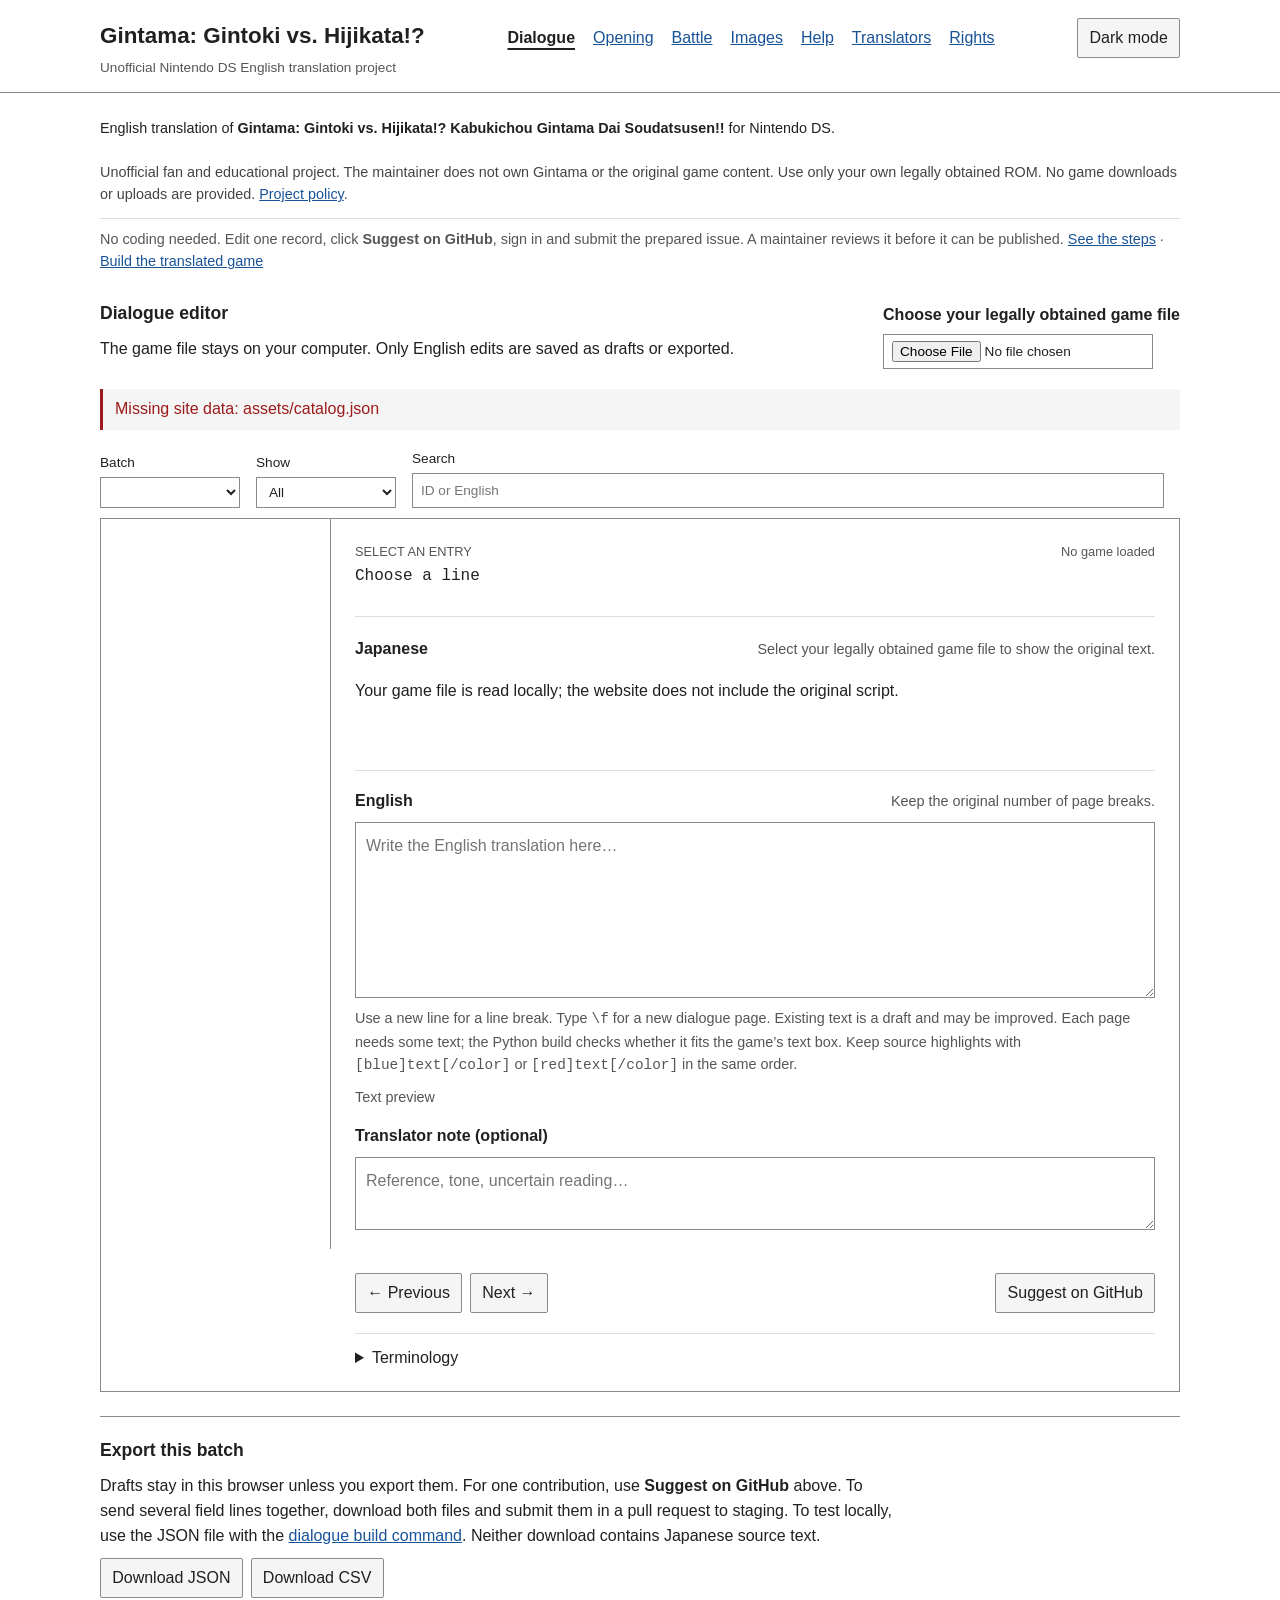
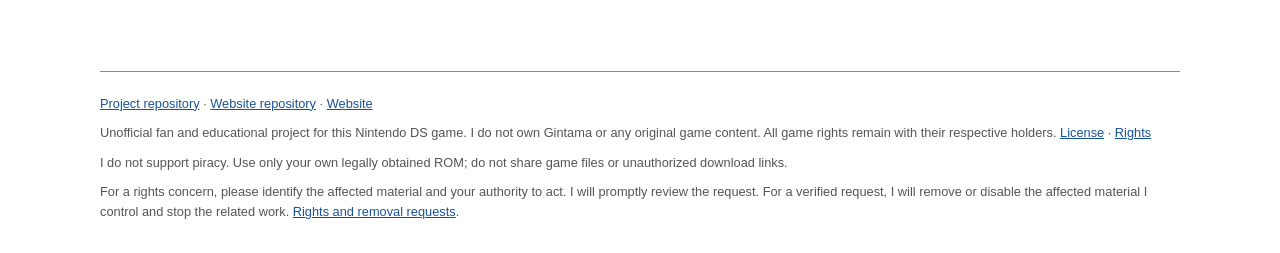
==== web/index.html @ 5466171d "Initial project files" ====
<!doctype html>
<html lang="en">
  <head>
    <meta charset="utf-8" />
    <meta name="viewport" content="width=device-width, initial-scale=1" />
    <meta name="referrer" content="no-referrer" />
    <meta
      http-equiv="Content-Security-Policy"
      content="default-src 'none'; script-src 'self'; style-src 'self'; connect-src 'self'; img-src 'self'; font-src 'self'; object-src 'none'; base-uri 'none'; form-action 'none'"
    />
    <meta name="description" content="Unofficial English fan translation dialogue editor for Gintama: Gintoki vs. Hijikata!? Not affiliated with the rights holders. Supply your own legally obtained ROM." />
    <title>Unofficial Dialogue editor · Gintama: Gintoki vs. Hijikata!? Kabukichou Gintama Dai Soudatsusen!! · Nintendo DS</title>
    <link rel="stylesheet" href="style.css" />
    <script type="module" src="theme.mjs"></script>
    <script type="module" src="app.mjs"></script>
  </head>
  <body>
    <a class="skip-link" href="#main">Skip to content</a>
    <header class="top">
      <div class="shell top-inner">
        <div class="project-heading">
          <h1>Gintama: Gintoki vs. Hijikata!?</h1>
          <p class="project-subtitle">Unofficial Nintendo DS English translation project</p>
        </div>
        <nav aria-label="Main">
          <a href="index.html" aria-current="page">Dialogue</a><a href="cutscenes.html">Opening</a><a href="battle.html">Battle</a><a href="graphics.html">Images</a
          ><a href="guide.html">Help</a><a href="https://github.com/zthegin/Gintama---Gintoki-vs-Hijikata-game-english-translation/blob/main/TRANSLATORS.md">Translators</a><a href="rights.html">Rights</a>
        </nav>
        <button id="theme-toggle" class="theme-toggle" type="button" aria-pressed="false" title="Toggle dark mode" hidden>Dark mode</button>
      </div>
    </header>
    <main id="main" class="shell">
      <p class="game-title">
        English translation of <strong>Gintama: Gintoki vs. Hijikata!? Kabukichou Gintama Dai Soudatsusen!!</strong> for Nintendo DS.
      </p>
      <p class="project-note">
        Unofficial fan and educational project. The maintainer does not own Gintama or the original
        game content. Use only your own legally obtained ROM. No game downloads or uploads are
        provided. <a href="rights.html">Project policy</a>.
      </p>
      <p class="hint">
        No coding needed. Edit one record, click <strong>Suggest on GitHub</strong>,
        sign in and submit the prepared issue. A maintainer reviews it before it
        can be published. <a href="guide.html">See the steps</a> ·
        <a href="install.html">Build the translated game</a>
      </p>
      <section class="welcome">
        <div>
          <h2>Dialogue editor</h2>
          <p>
            The game file stays on your computer. Only English edits are saved as drafts or
            exported.
          </p>
        </div>
        <label class="filebutton"
          >Choose your legally obtained game file
          <input
            type="file"
            id="rom"
            accept=".nds,.srl,.msb"
            aria-label="Choose your legally obtained NDS ROM or extracted MSB"
        /></label>
      </section>
      <p role="status" id="status" class="status">Loading translation index…</p>
      <section class="toolbar" aria-label="Translation navigation">
        <label
          >Batch
          <select id="batch" aria-label="Choose translation batch"></select
        ></label>
        <label
          >Show
          <select id="filter">
            <option value="all">All</option>
            <option value="open">Untranslated</option>
            <option value="draft">My drafts</option>
            <option value="existing">Existing English</option>
          </select></label
        >
        <label class="search"
          >Search <input id="search" placeholder="ID or English" aria-label="Search batch"
        /></label>
        <span id="progress"></span>
      </section>
      <section class="workspace" aria-label="Dialogue editor">
        <nav class="entries" aria-label="Entries in selected batch"><ol id="entries"></ol></nav>
        <article class="editor">
          <div class="entry-heading">
            <div>
              <span class="eyebrow" id="entry-count">SELECT AN ENTRY</span>
              <h2 id="entry-id">Choose a line</h2>
            </div>
            <span id="decode" class="pill">No game loaded</span>
          </div>
          <div class="source">
            <div class="field-heading">
              <strong>Japanese</strong
              ><small id="source-note"
                >Select your legally obtained game file to show the original text.</small
              >
            </div>
            <pre lang="ja" id="japanese">
Your game file is read locally; the website does not include the original script.</pre
            >
          </div>
          <div class="field-heading">
            <label for="english"><strong>English</strong></label
            ><small id="pages">Keep the original number of page breaks.</small>
          </div>
          <textarea
            id="english"
            rows="6"
            spellcheck="true"
            placeholder="Write the English translation here…"
          ></textarea>
          <p class="hint">
            Use a new line for a line break. Type <code>\f</code> for a new dialogue page. Existing
            text is a draft and may be improved. Each page needs some text; the Python build checks
            whether it fits the game’s text box. Keep source highlights with
            <code>[blue]text[/color]</code> or <code>[red]text[/color]</code> in the same order.
          </p>
          <p class="hint">Text preview</p>
          <pre id="english-preview" aria-label="English text preview"></pre>
          <label for="note" class="field-heading"
            ><strong>Translator note (optional)</strong></label
          >
          <textarea id="note" rows="2" placeholder="Reference, tone, uncertain reading…"></textarea>
          <p id="record-status" class="record-status" role="status"></p>
          <div class="actions">
            <button id="previous" type="button">← Previous</button
            ><button id="next" type="button">Next →</button
            ><button id="issue" type="button">Suggest on GitHub</button>
          </div>
          <details class="glossary">
            <summary>Terminology</summary>
            <input
              id="term-search"
              placeholder="Find a name or term"
              aria-label="Search glossary"
            />
            <div id="term-results"></div>
          </details>
        </article>
      </section>
      <section class="export">
        <div>
          <h2>Export this batch</h2>
          <p>
            Drafts stay in this browser unless you export them. For one
            contribution, use <strong>Suggest on GitHub</strong> above. To send
            several field lines together, download both files and submit them in
            a pull request to staging. To test locally, use the JSON file with the
            <a href="install.html#apply-your-own-dialogue-edits">dialogue build command</a>.
            Neither download contains Japanese source text.
          </p>
        </div>
        <div class="export-actions">
          <button id="download-json" type="button">Download JSON</button
          ><button id="download-csv" type="button">Download CSV</button>
        </div>
        <p id="export-status" role="status"></p>
      </section>
      <footer>
        <p class="project-links">
          <a
            href="https://github.com/zthegin/Gintama---Gintoki-vs-Hijikata-game-english-translation"
            >Project repository</a
          >
          · <a href="https://github.com/zthegin/zthegin.github.io">Website repository</a> ·
          <a href="https://zthegin.github.io/">Website</a>
        </p>
        <p>
          Unofficial fan and educational project for this Nintendo DS game. I do not own
          Gintama or any original game content. All game rights remain with their respective
          holders. <a href="LICENSE">License</a> · <a href="rights.html">Rights</a>
        </p>
        <p>
          I do not support piracy. Use only your own legally obtained ROM; do not share
          game files or unauthorized download links.
        </p>
        <p>
          For a rights concern, please identify the affected material and your authority to act. I will promptly review the request. For a verified request, I will remove or disable the affected material I control and stop the related work.
          <a href="rights.html">Rights and removal requests</a>.
        </p>
      </footer>
    </main>
  </body>
</html>
---- web/style.css ----
:root {
  color-scheme: light;
  --page: #fff;
  --text: #202020;
  --note: #444;
  --muted: #555;
  --disabled: #777;
  --border: #8a8a8a;
  --soft-border: #ddd;
  --surface: #f5f5f5;
  --hover: #e9e9e9;
  --selected: #e8eef5;
  --link: #185397;
  --focus: #2463a5;
  --error: #9b1b1b;

  font:
    16px/1.55 Arial,
    Helvetica,
    sans-serif;
  color: var(--text);
  background: var(--page);
}
* {
  box-sizing: border-box;
}
body {
  margin: 0;
}
a {
  color: var(--link);
}
a:hover {
  text-decoration: none;
}
button,
input,
select,
textarea {
  font: inherit;
}
button,
select {
  cursor: pointer;
}
button {
  padding: 0.4rem 0.7rem;
  border: 1px solid var(--border);
  background: var(--surface);
  color: var(--text);
  border-radius: 2px;
}
button:hover {
  background: var(--hover);
}
button:disabled {
  color: var(--disabled);
  cursor: default;
}
:focus-visible {
  outline: 2px solid var(--focus);
  outline-offset: 2px;
}
.shell {
  max-width: 1120px;
  margin: 0 auto;
  padding: 0 20px;
}
.top {
  border-bottom: 1px solid var(--border);
}
.top-inner {
  display: flex;
  gap: 16px;
  flex-wrap: wrap;
  align-items: baseline;
  justify-content: space-between;
  padding-top: 18px;
  padding-bottom: 14px;
}
h1 {
  font-size: 1.4rem;
  font-weight: 600;
  margin: 0;
}
h2 {
  font-size: 1.1rem;
  margin: 0 0 0.6rem;
}
p {
  margin: 0.6rem 0;
}
.project-heading {
  min-width: 0;
  max-width: 650px;
  overflow-wrap: anywhere;
}
.project-subtitle {
  margin: 4px 0 0;
  font-size: 0.85rem;
  color: var(--muted);
}
.game-title {
  padding-top: 14px;
  font-size: 0.9rem;
  overflow-wrap: anywhere;
}
.top nav {
  display: flex;
  gap: 18px;
  flex-wrap: wrap;
}
.eyebrow {
  font-size: 0.8rem;
  color: var(--muted);
}
.welcome {
  display: flex;
  align-items: center;
  justify-content: space-between;
  gap: 24px;
  padding: 18px 0 8px;
}
.welcome p {
  max-width: 720px;
}
.filebutton {
  display: block;
  font-weight: 600;
}
.filebutton input {
  display: block;
  max-width: 270px;
  margin-top: 7px;
  font-size: 0.85rem;
  font-weight: 400;
}
.status {
  border-left: 3px solid #888;
  padding: 8px 12px;
  background: var(--surface);
}
.error {
  color: var(--error);
}
.status.error {
  border-color: var(--error);
}
.toolbar {
  display: flex;
  gap: 16px;
  flex-wrap: wrap;
  align-items: end;
  margin: 18px 0 10px;
}
.toolbar label {
  display: flex;
  flex-direction: column;
  gap: 4px;
  font-size: 0.85rem;
}
input,
select,
textarea {
  border: 1px solid var(--border);
  padding: 6px 8px;
  background: var(--page);
  color: var(--text);
  border-radius: 0;
}
.toolbar .search {
  flex: 1 1 12rem;
}
.toolbar select {
  min-width: 140px;
}
#progress {
  color: var(--muted);
  font-size: 0.8rem;
}
.workspace {
  display: grid;
  grid-template-columns: 230px minmax(0, 1fr);
  border: 1px solid var(--border);
  min-height: 560px;
}
.entries {
  border-right: 1px solid var(--border);
  max-height: 730px;
  overflow-y: auto;
}
.entries ol {
  list-style: none;
  padding: 0;
  margin: 0;
}
.entries button {
  border: 0;
  border-bottom: 1px solid var(--soft-border);
  border-radius: 0;
  background: var(--page);
  width: 100%;
  text-align: left;
  padding: 9px 12px;
  overflow-wrap: anywhere;
}
.entries button.active {
  background: var(--selected);
  box-shadow: inset 3px 0 var(--link);
}
.entries small {
  display: block;
  color: var(--muted);
  font-size: 0.75rem;
}
.editor {
  padding: 20px 24px;
  min-width: 0;
}
.entry-heading {
  display: flex;
  align-items: baseline;
  justify-content: space-between;
  gap: 10px;
  margin-bottom: 18px;
}
.entry-heading h2,
#entry-id {
  font:
    1rem/1.5 ui-monospace,
    Consolas,
    monospace;
  overflow-wrap: anywhere;
}
.pill {
  font-size: 0.8rem;
  color: var(--muted);
}
.source {
  border-top: 1px solid var(--soft-border);
  border-bottom: 1px solid var(--soft-border);
  padding: 12px 0;
  margin-bottom: 18px;
}
.field-heading {
  display: flex;
  align-items: baseline;
  justify-content: space-between;
  gap: 12px;
  margin: 8px 0;
}
.field-heading small,
.hint {
  font-size: 0.9rem;
  color: var(--muted);
}
.source pre {
  white-space: pre-wrap;
  overflow-wrap: anywhere;
  min-height: 65px;
  font: 1rem/1.8 sans-serif;
}
.editor textarea {
  display: block;
  width: 100%;
  line-height: 1.6;
  resize: vertical;
  padding: 10px;
}
.record-status {
  font-size: 0.85rem;
  min-height: 24px;
}
.actions,
.export-actions {
  display: flex;
  flex-wrap: wrap;
  gap: 8px;
}
.actions #issue {
  margin-left: auto;
}
.glossary {
  border-top: 1px solid var(--soft-border);
  margin-top: 20px;
  padding-top: 12px;
}
summary {
  cursor: pointer;
}
.glossary input {
  width: 100%;
}
#term-results {
  max-height: 230px;
  overflow: auto;
  font-size: 0.9rem;
}
#term-results p {
  border-bottom: 1px solid var(--soft-border);
  padding-bottom: 6px;
}
.export {
  border-top: 1px solid var(--border);
  padding: 20px 0 12px;
  margin-top: 24px;
}
.export p {
  max-width: 800px;
}
#export-status {
  min-height: 22px;
  font-size: 0.85rem;
}
footer {
  border-top: 1px solid var(--border);
  margin-top: 20px;
  padding: 12px 0 24px;
  color: var(--muted);
  font-size: 0.8rem;
}
.prose {
  max-width: 780px;
  padding-top: 24px;
}
.prose h2 {
  margin-top: 24px;
}
.prose li {
  margin: 0.4rem 0;
}
.preview-pair {
  display: flex;
  flex-wrap: wrap;
  gap: 32px;
  margin: 14px 0;
}
figure {
  margin: 0;
}
figcaption {
  font-size: 0.85rem;
  margin-bottom: 6px;
}
canvas {
  display: block;
  height: auto;
  background: #242424;
  image-rendering: pixelated;
  max-width: 100%;
}
.native-note {
  font-size: 0.8rem;
  color: var(--muted);
}
@media (max-width: 760px) {
  .shell {
    padding: 0 12px;
  }
  .top-inner,
  .welcome {
    flex-direction: column;
    gap: 10px;
    align-items: flex-start;
  }
  .workspace {
    display: block;
  }
  .entries {
    max-height: 180px;
    border-right: 0;
    border-bottom: 1px solid var(--border);
  }
  .editor {
    padding: 16px;
  }
  .field-heading {
    flex-direction: column;
    gap: 4px;
  }
  .actions #issue {
    margin-left: 0;
  }
}

.command {
  white-space: pre-wrap;
  overflow-wrap: anywhere;
  padding: 12px;
  border: 1px solid var(--border);
  background: var(--surface);
  font:
    0.85rem/1.6 Consolas,
    monospace;
}
.tutorial-shot {
  margin: 20px 0;
}
.tutorial-shot img {
  display: block;
  width: 100%;
  height: auto;
  border: 1px solid var(--border);
}
.tutorial-shot figcaption {
  margin-top: 8px;
  color: var(--muted);
}

a[aria-current='page'] {
  color: var(--text);
  font-weight: 700;
  text-decoration-thickness: 2px;
  text-underline-offset: 5px;
}
.skip-link {
  position: absolute;
  left: 12px;
  top: -80px;
  background: var(--page);
  padding: 10px;
  z-index: 10;
  border: 1px solid var(--text);
}
.skip-link:focus {
  top: 8px;
}
.project-note {
  border-bottom: 1px solid var(--soft-border);
  padding: 12px 0;
  font-size: 0.9rem;
  color: var(--note);
}
.prose p,
.prose li {
  max-width: 72ch;
}
button {
  min-height: 40px;
}
@media (max-width: 760px) {
  .top nav {
    gap: 16px;
  }
  .toolbar .search {
    min-width: 0;
  }
  .toolbar input {
    width: 100%;
  }
}

code {
  overflow-wrap: anywhere;
}

:root[data-theme="dark"] {
  color-scheme: dark;
  --page: #16191d;
  --text: #e5e7eb;
  --note: #c5cbd4;
  --muted: #b4bdc8;
  --disabled: #a7aeb9;
  --border: #697381;
  --soft-border: #3d4653;
  --surface: #21262e;
  --hover: #303845;
  --selected: #273e59;
  --link: #8fc4ff;
  --focus: #a6ceff;
  --error: #ff9c9c;
}

@media (prefers-color-scheme: dark) {
  :root:not([data-theme="light"]) {
    color-scheme: dark;
    --page: #16191d;
    --text: #e5e7eb;
    --note: #c5cbd4;
    --muted: #b4bdc8;
    --disabled: #a7aeb9;
    --border: #697381;
    --soft-border: #3d4653;
    --surface: #21262e;
    --hover: #303845;
    --selected: #273e59;
    --link: #8fc4ff;
    --focus: #a6ceff;
    --error: #ff9c9c;
  }
}

.theme-toggle {
  white-space: nowrap;
}
.theme-toggle[aria-pressed="true"] {
  background: var(--selected);
  border-color: var(--link);
}
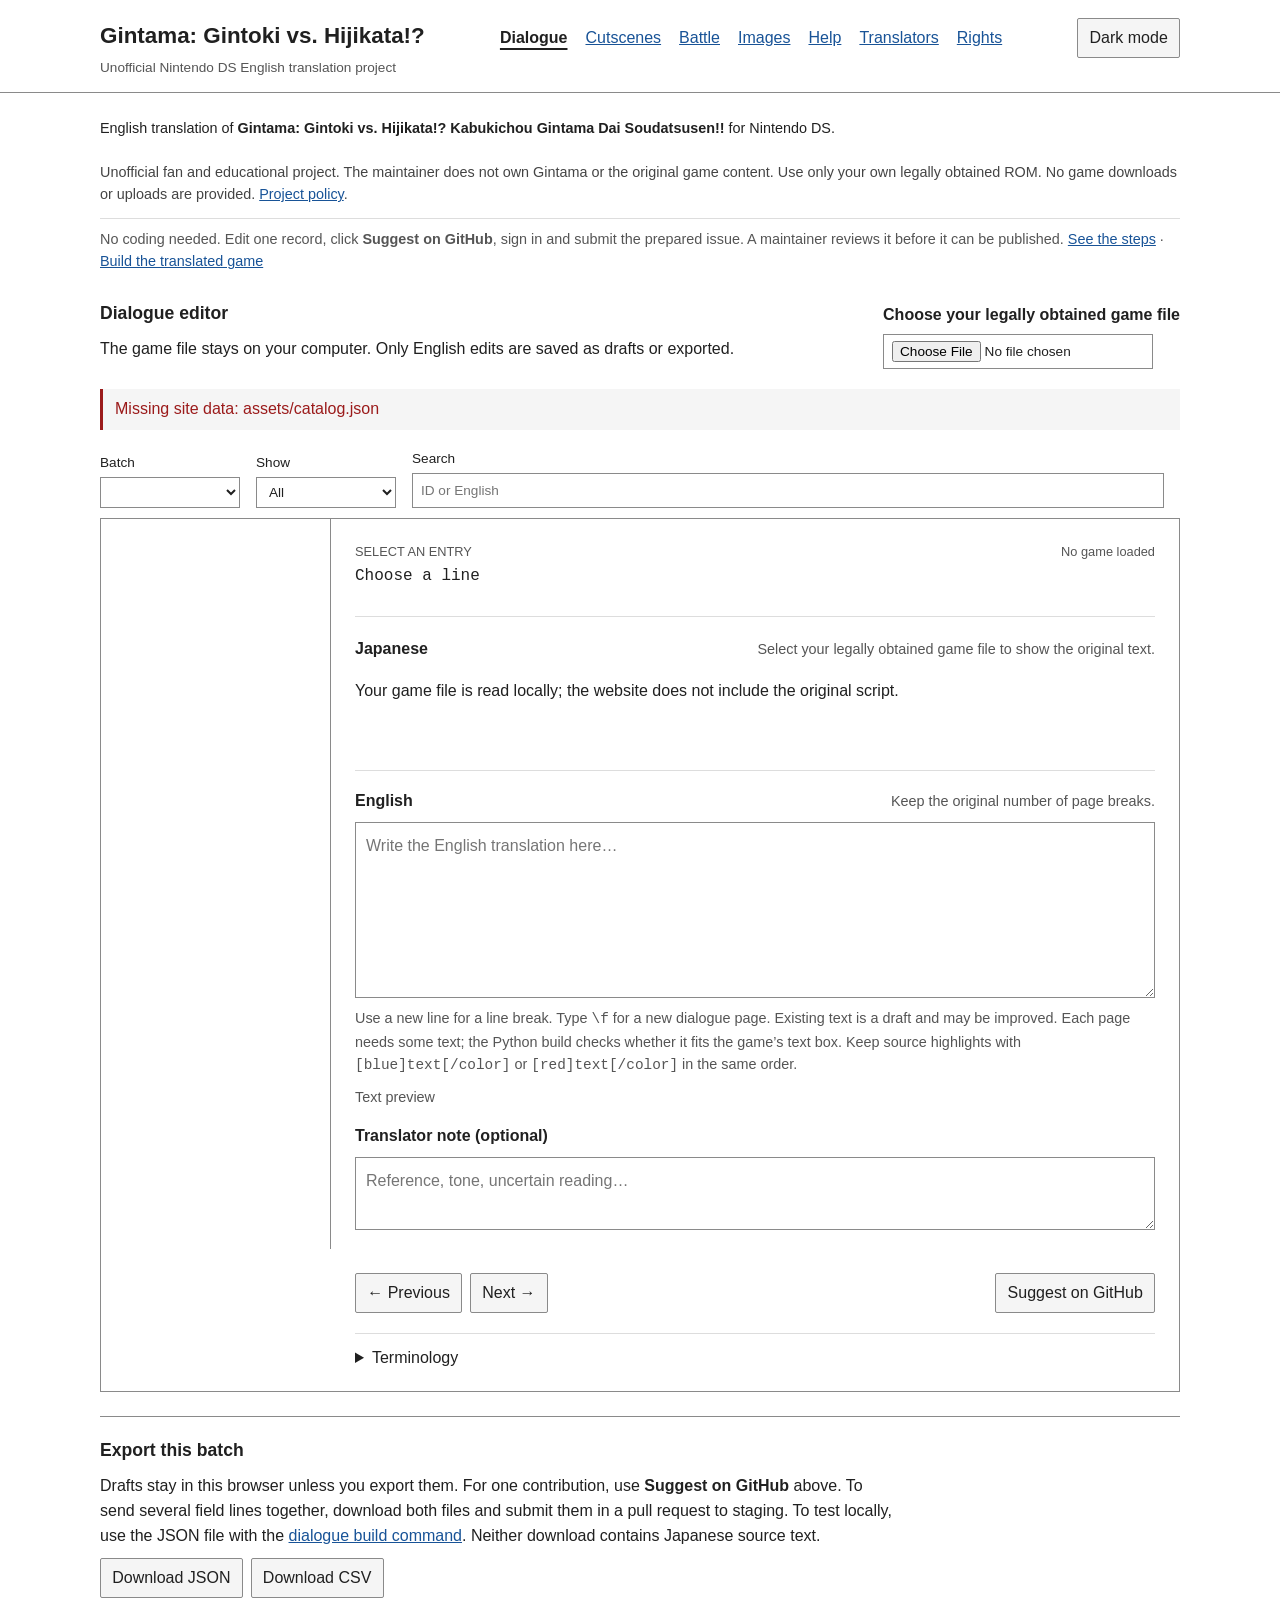
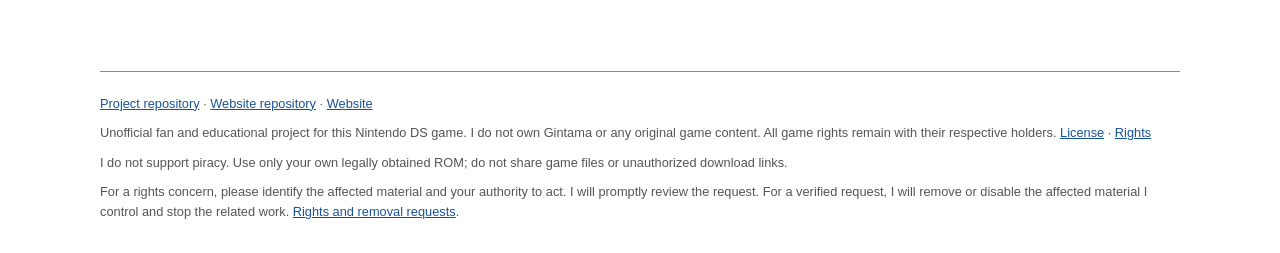
==== commit 1a52c925: "Add script selection to the cutscene editor" ====
--- a/web/index.html
+++ b/web/index.html
@@ -1,187 +1,187 @@
-<!doctype html>
-<html lang="en">
-  <head>
-    <meta charset="utf-8" />
-    <meta name="viewport" content="width=device-width, initial-scale=1" />
-    <meta name="referrer" content="no-referrer" />
-    <meta
-      http-equiv="Content-Security-Policy"
-      content="default-src 'none'; script-src 'self'; style-src 'self'; connect-src 'self'; img-src 'self'; font-src 'self'; object-src 'none'; base-uri 'none'; form-action 'none'"
-    />
-    <meta name="description" content="Unofficial English fan translation dialogue editor for Gintama: Gintoki vs. Hijikata!? Not affiliated with the rights holders. Supply your own legally obtained ROM." />
-    <title>Unofficial Dialogue editor · Gintama: Gintoki vs. Hijikata!? Kabukichou Gintama Dai Soudatsusen!! · Nintendo DS</title>
-    <link rel="stylesheet" href="style.css" />
-    <script type="module" src="theme.mjs"></script>
-    <script type="module" src="app.mjs"></script>
-  </head>
-  <body>
-    <a class="skip-link" href="#main">Skip to content</a>
-    <header class="top">
-      <div class="shell top-inner">
-        <div class="project-heading">
-          <h1>Gintama: Gintoki vs. Hijikata!?</h1>
-          <p class="project-subtitle">Unofficial Nintendo DS English translation project</p>
-        </div>
-        <nav aria-label="Main">
-          <a href="index.html" aria-current="page">Dialogue</a><a href="cutscenes.html">Opening</a><a href="battle.html">Battle</a><a href="graphics.html">Images</a
-          ><a href="guide.html">Help</a><a href="https://github.com/zthegin/Gintama---Gintoki-vs-Hijikata-game-english-translation/blob/main/TRANSLATORS.md">Translators</a><a href="rights.html">Rights</a>
-        </nav>
-        <button id="theme-toggle" class="theme-toggle" type="button" aria-pressed="false" title="Toggle dark mode" hidden>Dark mode</button>
-      </div>
-    </header>
-    <main id="main" class="shell">
-      <p class="game-title">
-        English translation of <strong>Gintama: Gintoki vs. Hijikata!? Kabukichou Gintama Dai Soudatsusen!!</strong> for Nintendo DS.
-      </p>
-      <p class="project-note">
-        Unofficial fan and educational project. The maintainer does not own Gintama or the original
-        game content. Use only your own legally obtained ROM. No game downloads or uploads are
-        provided. <a href="rights.html">Project policy</a>.
-      </p>
-      <p class="hint">
-        No coding needed. Edit one record, click <strong>Suggest on GitHub</strong>,
-        sign in and submit the prepared issue. A maintainer reviews it before it
-        can be published. <a href="guide.html">See the steps</a> ·
-        <a href="install.html">Build the translated game</a>
-      </p>
-      <section class="welcome">
-        <div>
-          <h2>Dialogue editor</h2>
-          <p>
-            The game file stays on your computer. Only English edits are saved as drafts or
-            exported.
-          </p>
-        </div>
-        <label class="filebutton"
-          >Choose your legally obtained game file
-          <input
-            type="file"
-            id="rom"
-            accept=".nds,.srl,.msb"
-            aria-label="Choose your legally obtained NDS ROM or extracted MSB"
-        /></label>
-      </section>
-      <p role="status" id="status" class="status">Loading translation index…</p>
-      <section class="toolbar" aria-label="Translation navigation">
-        <label
-          >Batch
-          <select id="batch" aria-label="Choose translation batch"></select
-        ></label>
-        <label
-          >Show
-          <select id="filter">
-            <option value="all">All</option>
-            <option value="open">Untranslated</option>
-            <option value="draft">My drafts</option>
-            <option value="existing">Existing English</option>
-          </select></label
-        >
-        <label class="search"
-          >Search <input id="search" placeholder="ID or English" aria-label="Search batch"
-        /></label>
-        <span id="progress"></span>
-      </section>
-      <section class="workspace" aria-label="Dialogue editor">
-        <nav class="entries" aria-label="Entries in selected batch"><ol id="entries"></ol></nav>
-        <article class="editor">
-          <div class="entry-heading">
-            <div>
-              <span class="eyebrow" id="entry-count">SELECT AN ENTRY</span>
-              <h2 id="entry-id">Choose a line</h2>
-            </div>
-            <span id="decode" class="pill">No game loaded</span>
-          </div>
-          <div class="source">
-            <div class="field-heading">
-              <strong>Japanese</strong
-              ><small id="source-note"
-                >Select your legally obtained game file to show the original text.</small
-              >
-            </div>
-            <pre lang="ja" id="japanese">
-Your game file is read locally; the website does not include the original script.</pre
-            >
-          </div>
-          <div class="field-heading">
-            <label for="english"><strong>English</strong></label
-            ><small id="pages">Keep the original number of page breaks.</small>
-          </div>
-          <textarea
-            id="english"
-            rows="6"
-            spellcheck="true"
-            placeholder="Write the English translation here…"
-          ></textarea>
-          <p class="hint">
-            Use a new line for a line break. Type <code>\f</code> for a new dialogue page. Existing
-            text is a draft and may be improved. Each page needs some text; the Python build checks
-            whether it fits the game’s text box. Keep source highlights with
-            <code>[blue]text[/color]</code> or <code>[red]text[/color]</code> in the same order.
-          </p>
-          <p class="hint">Text preview</p>
-          <pre id="english-preview" aria-label="English text preview"></pre>
-          <label for="note" class="field-heading"
-            ><strong>Translator note (optional)</strong></label
-          >
-          <textarea id="note" rows="2" placeholder="Reference, tone, uncertain reading…"></textarea>
-          <p id="record-status" class="record-status" role="status"></p>
-          <div class="actions">
-            <button id="previous" type="button">← Previous</button
-            ><button id="next" type="button">Next →</button
-            ><button id="issue" type="button">Suggest on GitHub</button>
-          </div>
-          <details class="glossary">
-            <summary>Terminology</summary>
-            <input
-              id="term-search"
-              placeholder="Find a name or term"
-              aria-label="Search glossary"
-            />
-            <div id="term-results"></div>
-          </details>
-        </article>
-      </section>
-      <section class="export">
-        <div>
-          <h2>Export this batch</h2>
-          <p>
-            Drafts stay in this browser unless you export them. For one
-            contribution, use <strong>Suggest on GitHub</strong> above. To send
-            several field lines together, download both files and submit them in
-            a pull request to staging. To test locally, use the JSON file with the
-            <a href="install.html#apply-your-own-dialogue-edits">dialogue build command</a>.
-            Neither download contains Japanese source text.
-          </p>
-        </div>
-        <div class="export-actions">
-          <button id="download-json" type="button">Download JSON</button
-          ><button id="download-csv" type="button">Download CSV</button>
-        </div>
-        <p id="export-status" role="status"></p>
-      </section>
-      <footer>
-        <p class="project-links">
-          <a
-            href="https://github.com/zthegin/Gintama---Gintoki-vs-Hijikata-game-english-translation"
-            >Project repository</a
-          >
-          · <a href="https://github.com/zthegin/zthegin.github.io">Website repository</a> ·
-          <a href="https://zthegin.github.io/">Website</a>
-        </p>
-        <p>
-          Unofficial fan and educational project for this Nintendo DS game. I do not own
-          Gintama or any original game content. All game rights remain with their respective
-          holders. <a href="LICENSE">License</a> · <a href="rights.html">Rights</a>
-        </p>
-        <p>
-          I do not support piracy. Use only your own legally obtained ROM; do not share
-          game files or unauthorized download links.
-        </p>
-        <p>
-          For a rights concern, please identify the affected material and your authority to act. I will promptly review the request. For a verified request, I will remove or disable the affected material I control and stop the related work.
-          <a href="rights.html">Rights and removal requests</a>.
-        </p>
-      </footer>
-    </main>
-  </body>
-</html>
+<!doctype html>
+<html lang="en">
+  <head>
+    <meta charset="utf-8" />
+    <meta name="viewport" content="width=device-width, initial-scale=1" />
+    <meta name="referrer" content="no-referrer" />
+    <meta
+      http-equiv="Content-Security-Policy"
+      content="default-src 'none'; script-src 'self'; style-src 'self'; connect-src 'self'; img-src 'self'; font-src 'self'; object-src 'none'; base-uri 'none'; form-action 'none'"
+    />
+    <meta name="description" content="Unofficial English fan translation dialogue editor for Gintama: Gintoki vs. Hijikata!? Not affiliated with the rights holders. Supply your own legally obtained ROM." />
+    <title>Unofficial Dialogue editor · Gintama: Gintoki vs. Hijikata!? Kabukichou Gintama Dai Soudatsusen!! · Nintendo DS</title>
+    <link rel="stylesheet" href="style.css" />
+    <script type="module" src="theme.mjs"></script>
+    <script type="module" src="app.mjs"></script>
+  </head>
+  <body>
+    <a class="skip-link" href="#main">Skip to content</a>
+    <header class="top">
+      <div class="shell top-inner">
+        <div class="project-heading">
+          <h1>Gintama: Gintoki vs. Hijikata!?</h1>
+          <p class="project-subtitle">Unofficial Nintendo DS English translation project</p>
+        </div>
+        <nav aria-label="Main">
+          <a href="index.html" aria-current="page">Dialogue</a><a href="cutscenes.html">Cutscenes</a><a href="battle.html">Battle</a><a href="graphics.html">Images</a
+          ><a href="guide.html">Help</a><a href="https://github.com/zthegin/Gintama---Gintoki-vs-Hijikata-game-english-translation/blob/main/TRANSLATORS.md">Translators</a><a href="rights.html">Rights</a>
+        </nav>
+        <button id="theme-toggle" class="theme-toggle" type="button" aria-pressed="false" title="Toggle dark mode" hidden>Dark mode</button>
+      </div>
+    </header>
+    <main id="main" class="shell">
+      <p class="game-title">
+        English translation of <strong>Gintama: Gintoki vs. Hijikata!? Kabukichou Gintama Dai Soudatsusen!!</strong> for Nintendo DS.
+      </p>
+      <p class="project-note">
+        Unofficial fan and educational project. The maintainer does not own Gintama or the original
+        game content. Use only your own legally obtained ROM. No game downloads or uploads are
+        provided. <a href="rights.html">Project policy</a>.
+      </p>
+      <p class="hint">
+        No coding needed. Edit one record, click <strong>Suggest on GitHub</strong>,
+        sign in and submit the prepared issue. A maintainer reviews it before it
+        can be published. <a href="guide.html">See the steps</a> ·
+        <a href="install.html">Build the translated game</a>
+      </p>
+      <section class="welcome">
+        <div>
+          <h2>Dialogue editor</h2>
+          <p>
+            The game file stays on your computer. Only English edits are saved as drafts or
+            exported.
+          </p>
+        </div>
+        <label class="filebutton"
+          >Choose your legally obtained game file
+          <input
+            type="file"
+            id="rom"
+            accept=".nds,.srl,.msb"
+            aria-label="Choose your legally obtained NDS ROM or extracted MSB"
+        /></label>
+      </section>
+      <p role="status" id="status" class="status">Loading translation index…</p>
+      <section class="toolbar" aria-label="Translation navigation">
+        <label
+          >Batch
+          <select id="batch" aria-label="Choose translation batch"></select
+        ></label>
+        <label
+          >Show
+          <select id="filter">
+            <option value="all">All</option>
+            <option value="open">Untranslated</option>
+            <option value="draft">My drafts</option>
+            <option value="existing">Existing English</option>
+          </select></label
+        >
+        <label class="search"
+          >Search <input id="search" placeholder="ID or English" aria-label="Search batch"
+        /></label>
+        <span id="progress"></span>
+      </section>
+      <section class="workspace" aria-label="Dialogue editor">
+        <nav class="entries" aria-label="Entries in selected batch"><ol id="entries"></ol></nav>
+        <article class="editor">
+          <div class="entry-heading">
+            <div>
+              <span class="eyebrow" id="entry-count">SELECT AN ENTRY</span>
+              <h2 id="entry-id">Choose a line</h2>
+            </div>
+            <span id="decode" class="pill">No game loaded</span>
+          </div>
+          <div class="source">
+            <div class="field-heading">
+              <strong>Japanese</strong
+              ><small id="source-note"
+                >Select your legally obtained game file to show the original text.</small
+              >
+            </div>
+            <pre lang="ja" id="japanese">
+Your game file is read locally; the website does not include the original script.</pre
+            >
+          </div>
+          <div class="field-heading">
+            <label for="english"><strong>English</strong></label
+            ><small id="pages">Keep the original number of page breaks.</small>
+          </div>
+          <textarea
+            id="english"
+            rows="6"
+            spellcheck="true"
+            placeholder="Write the English translation here…"
+          ></textarea>
+          <p class="hint">
+            Use a new line for a line break. Type <code>\f</code> for a new dialogue page. Existing
+            text is a draft and may be improved. Each page needs some text; the Python build checks
+            whether it fits the game’s text box. Keep source highlights with
+            <code>[blue]text[/color]</code> or <code>[red]text[/color]</code> in the same order.
+          </p>
+          <p class="hint">Text preview</p>
+          <pre id="english-preview" aria-label="English text preview"></pre>
+          <label for="note" class="field-heading"
+            ><strong>Translator note (optional)</strong></label
+          >
+          <textarea id="note" rows="2" placeholder="Reference, tone, uncertain reading…"></textarea>
+          <p id="record-status" class="record-status" role="status"></p>
+          <div class="actions">
+            <button id="previous" type="button">← Previous</button
+            ><button id="next" type="button">Next →</button
+            ><button id="issue" type="button">Suggest on GitHub</button>
+          </div>
+          <details class="glossary">
+            <summary>Terminology</summary>
+            <input
+              id="term-search"
+              placeholder="Find a name or term"
+              aria-label="Search glossary"
+            />
+            <div id="term-results"></div>
+          </details>
+        </article>
+      </section>
+      <section class="export">
+        <div>
+          <h2>Export this batch</h2>
+          <p>
+            Drafts stay in this browser unless you export them. For one
+            contribution, use <strong>Suggest on GitHub</strong> above. To send
+            several field lines together, download both files and submit them in
+            a pull request to staging. To test locally, use the JSON file with the
+            <a href="install.html#apply-your-own-dialogue-edits">dialogue build command</a>.
+            Neither download contains Japanese source text.
+          </p>
+        </div>
+        <div class="export-actions">
+          <button id="download-json" type="button">Download JSON</button
+          ><button id="download-csv" type="button">Download CSV</button>
+        </div>
+        <p id="export-status" role="status"></p>
+      </section>
+      <footer>
+        <p class="project-links">
+          <a
+            href="https://github.com/zthegin/Gintama---Gintoki-vs-Hijikata-game-english-translation"
+            >Project repository</a
+          >
+          · <a href="https://github.com/zthegin/zthegin.github.io">Website repository</a> ·
+          <a href="https://zthegin.github.io/">Website</a>
+        </p>
+        <p>
+          Unofficial fan and educational project for this Nintendo DS game. I do not own
+          Gintama or any original game content. All game rights remain with their respective
+          holders. <a href="LICENSE">License</a> · <a href="rights.html">Rights</a>
+        </p>
+        <p>
+          I do not support piracy. Use only your own legally obtained ROM; do not share
+          game files or unauthorized download links.
+        </p>
+        <p>
+          For a rights concern, please identify the affected material and your authority to act. I will promptly review the request. For a verified request, I will remove or disable the affected material I control and stop the related work.
+          <a href="rights.html">Rights and removal requests</a>.
+        </p>
+      </footer>
+    </main>
+  </body>
+</html>
